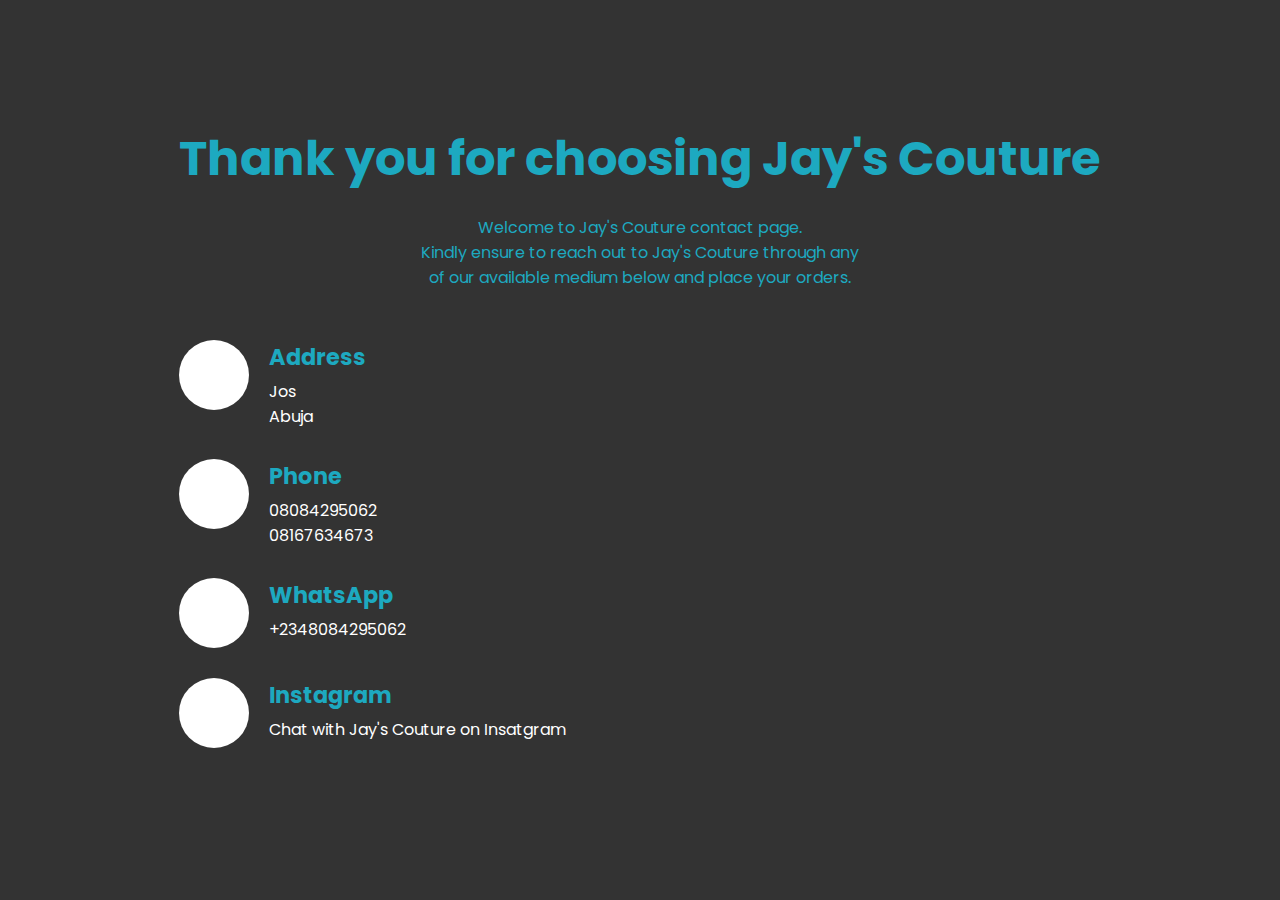
==== index.html @ 29abf8d1 "Update index.html" ====
<!DOCTYPE html>
<html><html lang="en">
<head>
    <meta charset="UTF-8">
    <meta http-equiv="X-UA-Compatible" content="IE=edge">
    <meta name="viewport" content="width=device-width, initial-scale=1.0">
    <title>Document</title>
    

    <link rel="stylesheet" href="https://cdnjs.cloudflare.com/ajax/libs/font-awesome/6.4.0/css/all.min.css" integrity="sha512-iecdLmaskl7CVkqkXNQ/ZH/XLlvWZOJyj7Yy7tcenmpD1ypASozpmT/E0iPtmFIB46ZmdtAc9eNBvH0H/ZpiBw==" crossorigin="anonymous" referrerpolicy="no-referrer" />
    <link rel="stylesheet" href="Joan2.css">
</head>
<body style="background-image: url("My business logo.jpg");">
    <section>
        <div class="section-header">
            <div class="container">
                <h2>Thank you for choosing Jay's Couture</h2>
                <p>Welcome to Jay's Couture contact page.<br> 
                    Kindly ensure to reach out to Jay's Couture through any <br> 
                    of our available medium below and place your orders.
                </p>
            </div>
        </div>

        <div class="container">
            <div class="row">

            <div class="contact-info">
                <div class="contact-info-item">
                    <div class="contact-info-icon">
                    <i class="fa-solid fa-location-dot"></i>
                </div>

                <div
                class="contact-info-content">
                <h4>Address</h4>
                <p>Jos <br>
                Abuja</p>    
                </div>
             </div>
            </div>

        <div class="contact-info-item">
            <div class="contact-info-icon">
                <a href="08084295062, 08167634673">
                <i class="fas fa-phone"></i>
            </a>
            </div>

            <div class="contact-info-content">
                <h4>Phone</h4>
                <p>08084295062 <br>
                08167634673</p>
            </div>
        </div>

        <div class="contact-info-item">
            <div class="contact-info-icon">
                <a href="https://api.whatsapp.com/send?phone=+2348084295062">
                <i class="fa-brands fa-square-whatsapp"></i>
            </a>
            </div>

            <div
            class="contact-info-content">
              <h4>WhatsApp</h4> 
              <p>+2348084295062</p>
        </div>
        </div>

        <div class="contact-info-item">
            <div class="contact-info-icon">
                <a href="https://instagram.com/jays_c.outure?igshid=ZGUzMzM3NWJiOQ==">
                <i class="fa-brands fa-square-instagram"></i>
            </div>
        </a>

            <div
            class="contact-info-content">
              <h4>Instagram</h4>  
              <p>Chat with Jay's Couture on Insatgram</p>   
        </div>
        </div>
        </div>
    </section>
</body>
</html>
---- Joan2.css ----
@import url('https://fonts.googleapis.com/css2?family=Poppins:wght@400;600;700&display=swap');

*{
    padding: 0;
    margin: 0;
    box-sizing: border-box;
    font-family: 'Poppins', sans-serif;
}

body {
   min-height: 100vh;
   width: 100%;
   display: flex;
   justify-content: center;
   align-items: center;
   background-size: cover;
   background-position: center;
   position: relative;
}

body::after {
    content: "";
    position: absolute;
    top: 0;
    left: 0;
    height: 100%;
    width: 100%;
    background-color: rgba(0, 0, 0, 0.8);
}

section {
   position: relative;
   z-index: 3;
   padding-top: 50px;
   padding-bottom: 50px;
}

.container {
    max-width: 1080px;
    margin-left: auto;
    margin-right: auto;
    margin-left: 20px;
    margin-right: 20px;
}

.section-header {
    margin-bottom: 50px;
    text-align: center;
}

.section-header h2 {
    color: #1da9c0;
    font-weight: bold;
    font-size: 3em;
    margin-bottom: 20px;
}

.section-header p {
    color: #1da9c0;
}

.raw {
    display: flex;
    flex-wrap: wrap;
    align-items: center;
    justify-content: space-between;
}

.contact-info {
    width: 50%;
}

.contact-info-item {
    display: flex;
    margin-bottom: 30px;
}

.contact-info-icon {
    height: 70px;
    width: 70px;
    color: navy;
    background-color: #fff;
    text-align: center;
    border-radius: 50%;
}

.contact-info-icon i {
   font-size: 30px;
   line-height: 70px;
}

.contact-info-content {
    margin-left: 20px;
}

.contact-info-content h4 {
    color: #1da9c0;
    font-size: 1.4em;
    margin-bottom: 5px;
}

.contact-info-content p {
    color: #fff;
    font-size: 1em;
}

.contact-form {
    background-color: #fff;
    padding: 40px;
    width: 45%;
    padding-bottom: 20px;
    padding-top: 20px;
}

.contact-form h2 {
    font-weight: bold;
    font-size: 2em;
    margin-bottom: 10px;
    color: #333;
}
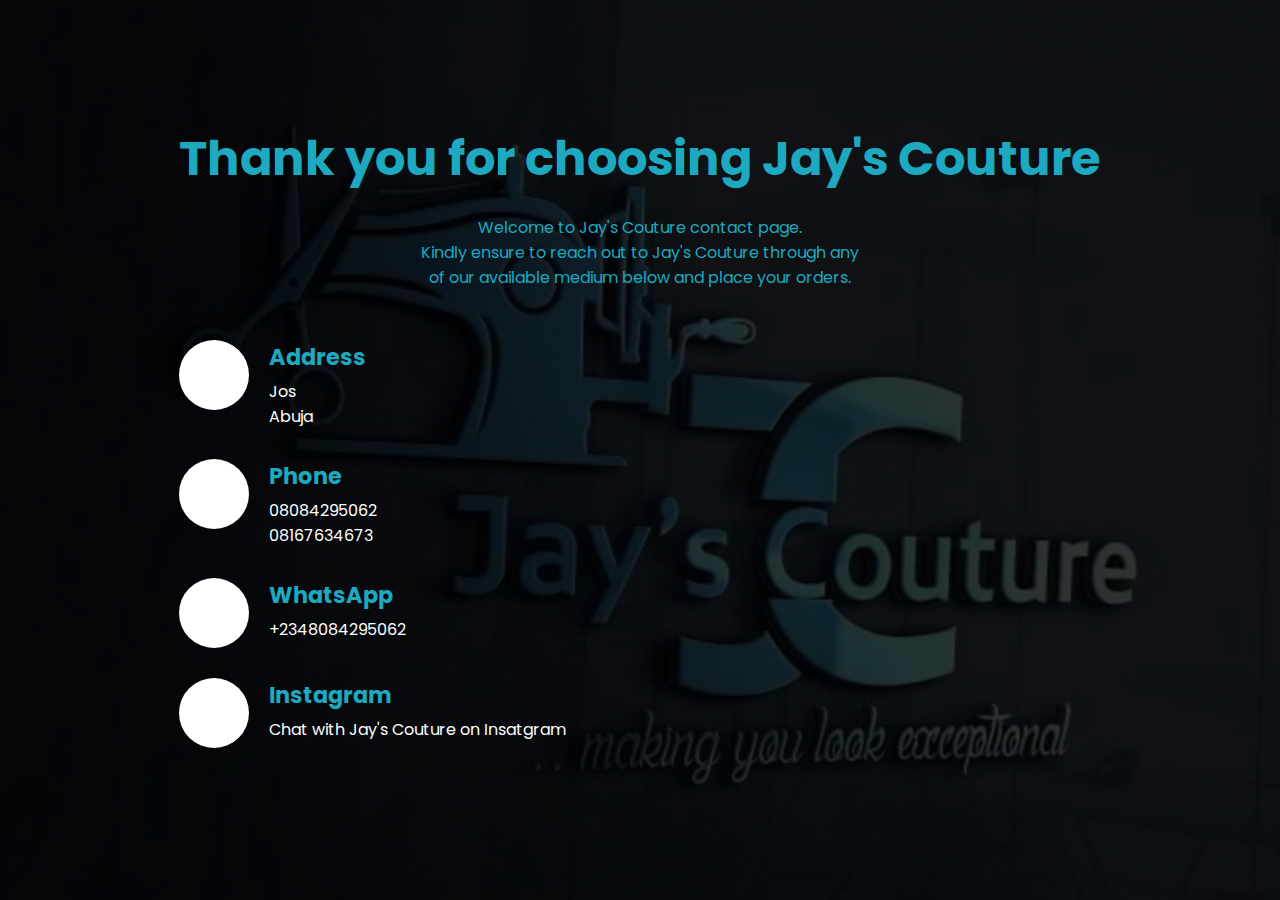
==== commit 06f268d2: "Update index.html" ====
--- a/index.html
+++ b/index.html
@@ -10,7 +10,7 @@
     <link rel="stylesheet" href="https://cdnjs.cloudflare.com/ajax/libs/font-awesome/6.4.0/css/all.min.css" integrity="sha512-iecdLmaskl7CVkqkXNQ/ZH/XLlvWZOJyj7Yy7tcenmpD1ypASozpmT/E0iPtmFIB46ZmdtAc9eNBvH0H/ZpiBw==" crossorigin="anonymous" referrerpolicy="no-referrer" />
     <link rel="stylesheet" href="Joan2.css">
 </head>
-<body style="background-image: url("My business logo.jpg");">
+<body style="background-image: url(logo.jpg);">
     <section>
         <div class="section-header">
             <div class="container">
